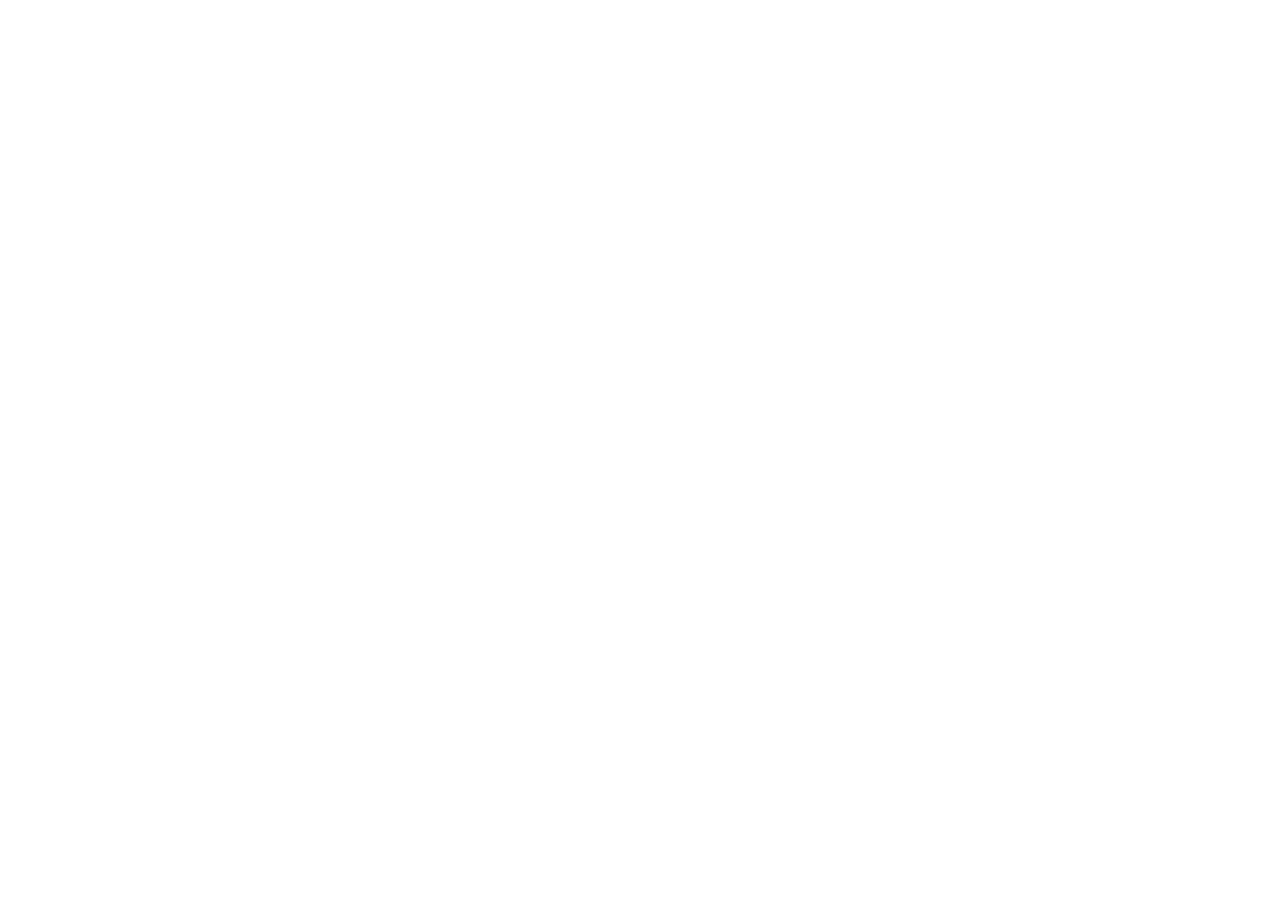
==== admin/index.html @ 66a8b77c "fix: rutas relativas para subdirectorio en GitHub Pages" ====
<!doctype html>
<html>
<head>
  <meta charset="utf-8" />
  <meta name="viewport" content="width=device-width, initial-scale=1.0" />
  <title>Admin — Lousbite</title>
  <style>
    body { font-family: -apple-system, BlinkMacSystemFont, 'Segoe UI', Roboto, sans-serif; margin: 0; }
  </style>
</head>
<body>
  <!-- Carga Decap CMS desde CDN -->
  <script src="https://unpkg.com/decap-cms@^3/dist/decap-cms.js"></script>
</body>
</html>
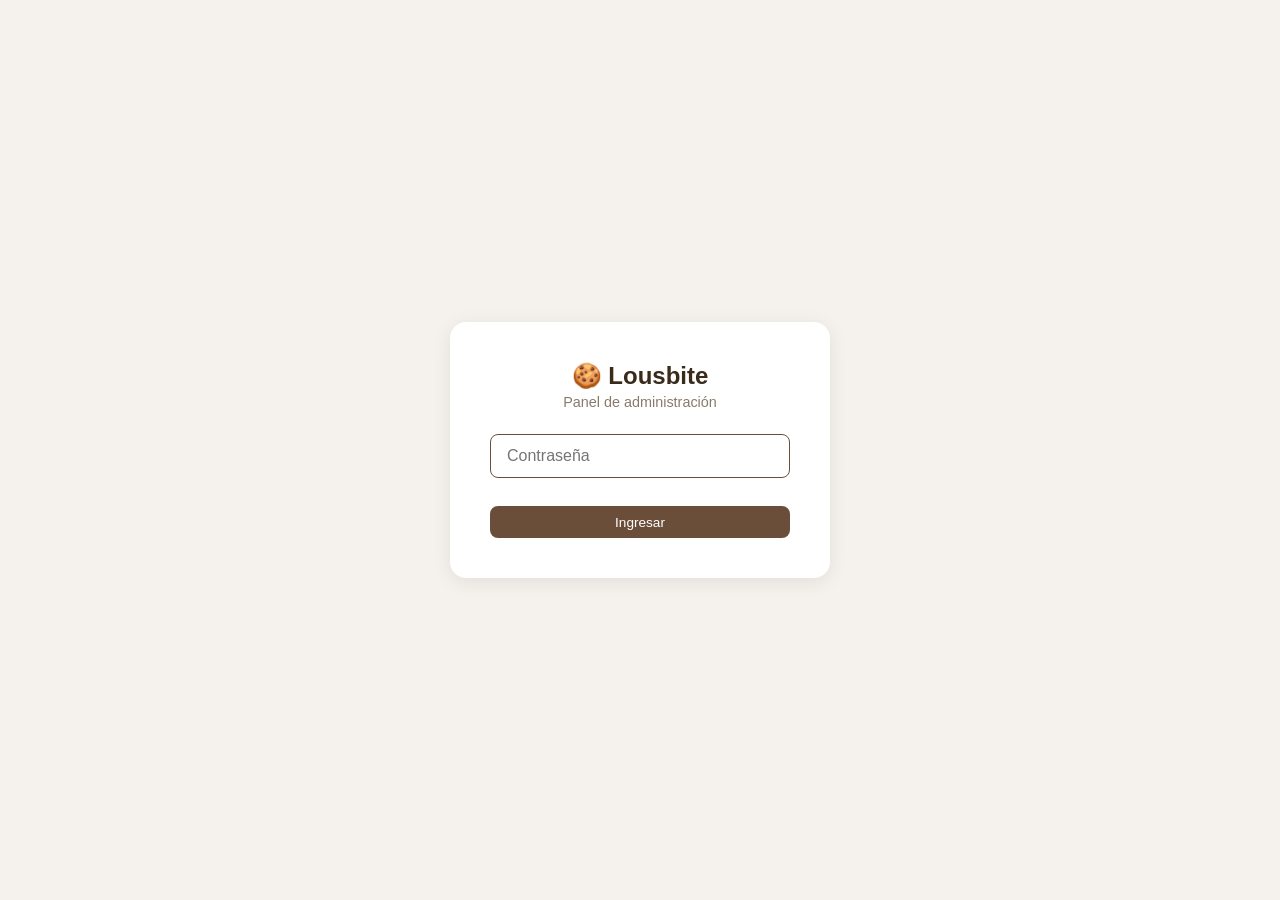
==== commit 239cf8b6: "fix: precios Q, campo texto, bug clr mostraba vacío" ====
--- a/admin/index.html
+++ b/admin/index.html
@@ -1,15 +1,812 @@
 <!doctype html>
-<html>
+<html lang="es">
 <head>
   <meta charset="utf-8" />
   <meta name="viewport" content="width=device-width, initial-scale=1.0" />
   <title>Admin — Lousbite</title>
   <style>
-    body { font-family: -apple-system, BlinkMacSystemFont, 'Segoe UI', Roboto, sans-serif; margin: 0; }
+    *, *::before, *::after { box-sizing: border-box; margin: 0; padding: 0; }
+    body {
+      font-family: -apple-system, BlinkMacSystemFont, 'Segoe UI', Roboto, sans-serif;
+      background: #f5f2ed;
+      color: #3a2a1a;
+      min-height: 100vh;
+    }
+    a { color: #6b4e3a; text-decoration: none; }
+    a:hover { text-decoration: underline; }
+
+    /* ─── Login ─── */
+    #login-screen {
+      display: flex; align-items: center; justify-content: center;
+      min-height: 100vh; padding: 1rem;
+    }
+    .login-box {
+      background: #fff; border-radius: 16px; padding: 2.5rem;
+      box-shadow: 0 4px 20px rgba(0,0,0,.08);
+      width: 100%; max-width: 380px; text-align: center;
+    }
+    .login-box h1 { font-size: 1.5rem; margin-bottom: .25rem; }
+    .login-box p { color: #8a7a6a; margin-bottom: 1.5rem; font-size: .9rem; }
+    .login-box input {
+      width: 100%; padding: .75rem 1rem; border: 1px solid #ddd;
+      border-radius: 8px; font-size: 1rem; margin-bottom: 1rem;
+    }
+    .login-box input:focus { outline: none; border-color: #6b4e3a; }
+    .login-box .error { color: #c0392b; font-size: .85rem; margin-bottom: .75rem; }
+
+    /* ─── App layout ─── */
+    #app { display: none; }
+    #app.visible { display: block; }
+
+    /* ─── Header ─── */
+    header {
+      background: #fff; padding: 1rem 1.5rem;
+      display: flex; align-items: center; justify-content: space-between;
+      border-bottom: 1px solid #e8e0d8; position: sticky; top: 0; z-index: 10;
+    }
+    header h2 { font-size: 1.2rem; font-weight: 600; }
+    header .user { display: flex; align-items: center; gap: .75rem; }
+    header .user span { color: #8a7a6a; font-size: .85rem; }
+    .btn-logout {
+      background: none; border: 1px solid #ddd; padding: .4rem .85rem;
+      border-radius: 6px; cursor: pointer; font-size: .8rem; color: #6b4e3a;
+    }
+    .btn-logout:hover { background: #f5f2ed; }
+
+    /* ─── Dashboard ─── */
+    .dashboard { max-width: 700px; margin: 2rem auto; padding: 0 1.5rem; }
+    .dashboard h3 { font-size: 1.1rem; color: #6b4e3a; margin-bottom: 1rem; }
+    .cards { display: flex; flex-direction: column; gap: .75rem; }
+    .card {
+      background: #fff; border-radius: 12px; padding: 1.25rem 1.5rem;
+      display: flex; align-items: center; justify-content: space-between;
+      cursor: pointer; border: 1px solid #e8e0d8;
+      transition: box-shadow .15s;
+    }
+    .card:hover { box-shadow: 0 2px 12px rgba(0,0,0,.06); }
+    .card-left { display: flex; align-items: center; gap: .75rem; }
+    .card-icon { font-size: 1.6rem; }
+    .card-title { font-weight: 600; font-size: 1rem; }
+    .card-desc { font-size: .82rem; color: #8a7a6a; }
+    .card-arrow { color: #bbb; font-size: 1.2rem; }
+
+    /* ─── Editor ─── */
+    .editor { max-width: 800px; margin: 1.5rem auto; padding: 0 1.5rem; }
+    .editor-top {
+      display: flex; align-items: center; justify-content: space-between;
+      margin-bottom: 1.25rem; flex-wrap: wrap; gap: .5rem;
+    }
+    .editor-top h3 { font-size: 1.1rem; }
+    .editor-actions { display: flex; gap: .5rem; }
+    .editor-status {
+      font-size: .82rem; color: #8a7a6a; padding: .35rem .75rem;
+      background: #f0ebe5; border-radius: 6px;
+    }
+    .editor-status.ok { background: #e8f5e9; color: #2e7d32; }
+    .editor-status.err { background: #fbe9e7; color: #c62828; }
+
+    /* ─── Items ─── */
+    .item {
+      background: #fff; border-radius: 10px; padding: 1rem 1.25rem;
+      margin-bottom: .6rem; border: 1px solid #eee;
+    }
+    .item-header {
+      display: flex; justify-content: space-between; align-items: center;
+      cursor: pointer;
+    }
+    .item-title { font-weight: 500; font-size: .95rem; }
+    .item-sub { font-size: .82rem; color: #8a7a6a; margin-top: 2px; }
+    .item-actions { display: flex; gap: .35rem; }
+    .item-actions button {
+      background: none; border: none; cursor: pointer; padding: .3rem .5rem;
+      border-radius: 4px; font-size: .82rem;
+    }
+    .item-actions .edit { color: #6b4e3a; }
+    .item-actions .edit:hover { background: #f5f2ed; }
+    .item-actions .del { color: #c0392b; }
+    .item-actions .del:hover { background: #fbe9e7; }
+
+    .item-form { display: none; margin-top: 1rem; padding-top: 1rem; border-top: 1px solid #eee; }
+    .item-form.open { display: block; }
+    .form-row { margin-bottom: .75rem; }
+    .form-row label { display: block; font-size: .82rem; color: #6b4e3a; font-weight: 500; margin-bottom: .25rem; }
+    .form-row input, .form-row textarea, .form-row select {
+      width: 100%; padding: .55rem .75rem; border: 1px solid #ddd;
+      border-radius: 6px; font-size: .9rem; font-family: inherit;
+    }
+    .form-row input:focus, .form-row textarea:focus, .form-row select:focus {
+      outline: none; border-color: #6b4e3a;
+    }
+    .form-row textarea { min-height: 60px; resize: vertical; }
+    .form-row input[type="checkbox"] { width: auto; }
+    .form-row .checkbox-label { display: flex; align-items: center; gap: .5rem; cursor: pointer; }
+    .form-row .checkbox-label input { margin: 0; }
+
+    /* ─── Buttons ─── */
+    .btn {
+      padding: .55rem 1.1rem; border: none; border-radius: 8px;
+      font-size: .85rem; font-weight: 500; cursor: pointer;
+      transition: background .15s;
+    }
+    .btn-primary { background: #6b4e3a; color: #fff; }
+    .btn-primary:hover { background: #5a3f2d; }
+    .btn-primary:disabled { opacity: .5; cursor: not-allowed; }
+    .btn-secondary { background: #eee; color: #3a2a1a; }
+    .btn-secondary:hover { background: #ddd; }
+    .btn-success { background: #2e7d32; color: #fff; }
+    .btn-success:hover { background: #1b5e20; }
+    .btn-outline { background: none; border: 1px solid #ddd; color: #6b4e3a; }
+    .btn-outline:hover { background: #f5f2ed; }
+
+    /* ─── Loading ─── */
+    .loading { text-align: center; padding: 3rem; color: #8a7a6a; }
+
+    /* ─── Toast ─── */
+    .toast {
+      position: fixed; bottom: 1.5rem; right: 1.5rem;
+      background: #3a2a1a; color: #fff; padding: .75rem 1.25rem;
+      border-radius: 8px; font-size: .85rem; z-index: 100;
+      opacity: 0; transform: translateY(10px);
+      transition: all .2s; pointer-events: none;
+    }
+    .toast.show { opacity: 1; transform: translateY(0); }
+    .toast.ok { background: #2e7d32; }
+    .toast.err { background: #c0392b; }
+
+    /* ─── Empty state ─── */
+    .empty { text-align: center; padding: 2rem; color: #8a7a6a; font-size: .9rem; }
   </style>
 </head>
 <body>
-  <!-- Carga Decap CMS desde CDN -->
-  <script src="https://unpkg.com/decap-cms@^3/dist/decap-cms.js"></script>
+
+<!-- ─── Login ─── -->
+<div id="login-screen">
+  <div class="login-box">
+    <h1>🍪 Lousbite</h1>
+    <p>Panel de administración</p>
+    <input type="password" id="password-input" placeholder="Contraseña" autofocus />
+    <div class="error" id="login-error"></div>
+    <button class="btn btn-primary" id="login-btn" style="width:100%">Ingresar</button>
+  </div>
+</div>
+
+<!-- ─── App ─── -->
+<div id="app">
+  <header>
+    <h2>🍪 Lousbite</h2>
+    <div class="user">
+      <span id="status-text">Listo</span>
+      <button class="btn-logout" id="logout-btn">Salir</button>
+    </div>
+  </header>
+
+  <div id="dashboard-view" class="dashboard">
+    <h3>¿Qué querés editar?</h3>
+    <div class="cards" id="cards-container"></div>
+  </div>
+
+  <div id="editor-view" class="editor" style="display:none">
+    <div class="editor-top">
+      <div>
+        <a href="#" id="back-link" style="font-size:.82rem;color:#8a7a6a">← Volver</a>
+        <h3 id="editor-title" style="margin-top:.25rem"></h3>
+      </div>
+      <div class="editor-actions">
+        <span class="editor-status" id="editor-status"></span>
+        <button class="btn btn-outline" id="add-btn">+ Agregar</button>
+        <button class="btn btn-primary" id="save-btn">💾 Guardar</button>
+      </div>
+    </div>
+    <div id="items-container"></div>
+    <div class="loading" id="editor-loading">Cargando...</div>
+  </div>
+</div>
+
+<!-- ─── Toast ─── -->
+<div class="toast" id="toast"></div>
+
+<!-- ─── File input oculto para subir imágenes ─── -->
+<input type="file" id="file-input" accept="image/*" style="display:none" />
+
+<script>
+const API = 'https://lousbite-admin.andululze.workers.dev';
+
+const COLLECTIONS = {
+  productos: {
+    label: 'Productos',
+    icon: '📦',
+    desc: 'Catálogo de productos',
+    fields: [
+      { name: 'id', label: 'ID', type: 'number' },
+      { name: 'nombre', label: 'Nombre', type: 'string', required: true },
+      { name: 'descripcion', label: 'Descripción', type: 'text' },
+      { name: 'precio', label: 'Precio (Q)', type: 'string' },
+      { name: 'imagen_url', label: 'Imagen', type: 'string', widget: 'image' },
+      { name: 'disponible', label: 'Disponible', type: 'boolean' },
+    ],
+  },
+  posts: {
+    label: 'Posts',
+    icon: '📝',
+    desc: 'Timeline de la página principal',
+    fields: [
+      { name: 'id', label: 'ID', type: 'number' },
+      { name: 'imagen_url', label: 'Imagen', type: 'string', widget: 'image' },
+      { name: 'texto', label: 'Texto', type: 'text' },
+      { name: 'precio', label: 'Precio (Q)', type: 'string' },
+      { name: 'fecha_publicacion', label: 'Fecha', type: 'date', required: true },
+    ],
+  },
+  calendario: {
+    label: 'Calendario',
+    icon: '📅',
+    desc: 'Días de venta y eventos',
+    fields: [
+      { name: 'id', label: 'ID', type: 'number' },
+      { name: 'fecha', label: 'Fecha', type: 'date', required: true },
+      {
+        name: 'tipo', label: 'Tipo', type: 'select',
+        options: [
+          { value: 'venta', label: '💚 Venta' },
+          { value: 'especial', label: '💛 Especial' },
+          { value: 'feriado', label: '❤️ Feriado / Sin venta' },
+        ],
+      },
+      { name: 'descripcion', label: 'Descripción', type: 'string' },
+    ],
+  },
+};
+
+// ─── State ───
+let currentCollection = null;
+let items = [];
+let sha = null;
+let password = sessionStorage.getItem('lousbite_pass') || '';
+
+// ─── DOM refs ───
+const loginScreen = document.getElementById('login-screen');
+const app = document.getElementById('app');
+const passInput = document.getElementById('password-input');
+const loginError = document.getElementById('login-error');
+const loginBtn = document.getElementById('login-btn');
+const logoutBtn = document.getElementById('logout-btn');
+const backLink = document.getElementById('back-link');
+const editorTitle = document.getElementById('editor-title');
+const editorStatus = document.getElementById('editor-status');
+const cardsContainer = document.getElementById('cards-container');
+const itemsContainer = document.getElementById('items-container');
+const editorLoading = document.getElementById('editor-loading');
+const dashboardView = document.getElementById('dashboard-view');
+const editorView = document.getElementById('editor-view');
+const statusText = document.getElementById('status-text');
+const addBtn = document.getElementById('add-btn');
+const saveBtn = document.getElementById('save-btn');
+const toastEl = document.getElementById('toast');
+
+// ─── Helpers ───
+function showToast(msg, type = 'ok') {
+  toastEl.textContent = msg;
+  toastEl.className = `toast ${type} show`;
+  setTimeout(() => toastEl.classList.remove('show'), 2500);
+}
+
+function setStatus(text, cls = '') {
+  statusText.textContent = text;
+}
+
+function clr(val) {
+  if (val === undefined || val === null) return '';
+  if (typeof val === 'boolean') return val ? '✅ Sí' : '❌ No';
+  return String(val);
+}
+
+// ─── API ───
+async function api(path, opts = {}) {
+  const res = await fetch(API + path, {
+    headers: {
+      'Content-Type': 'application/json',
+      Authorization: 'Bearer ' + password,
+      ...opts.headers,
+    },
+    ...opts,
+  });
+  return res;
+}
+
+// ─── Login ───
+async function doLogin() {
+  const pwd = passInput.value;
+  loginError.textContent = '';
+  loginBtn.disabled = true;
+  loginBtn.textContent = 'Ingresando...';
+
+  try {
+    const res = await api('/api/login', {
+      method: 'POST',
+      body: JSON.stringify({ password: pwd }),
+    });
+    const data = await res.json();
+
+    if (!data.success) {
+      loginError.textContent = data.error || 'Error al iniciar sesión';
+      loginBtn.disabled = false;
+      loginBtn.textContent = 'Ingresar';
+      return;
+    }
+
+    password = pwd;
+    sessionStorage.setItem('lousbite_pass', password);
+    loginScreen.style.display = 'none';
+    app.classList.add('visible');
+    showDashboard();
+  } catch (e) {
+    loginError.textContent = 'Error de conexión con el servidor';
+    loginBtn.disabled = false;
+    loginBtn.textContent = 'Ingresar';
+  }
+}
+
+passInput.addEventListener('keydown', e => { if (e.key === 'Enter') doLogin(); });
+loginBtn.addEventListener('click', doLogin);
+
+logoutBtn.addEventListener('click', () => {
+  password = '';
+  sessionStorage.removeItem('lousbite_pass');
+  app.classList.remove('visible');
+  loginScreen.style.display = 'flex';
+  passInput.value = '';
+  passInput.focus();
+});
+
+// ─── Dashboard ───
+function showDashboard() {
+  currentCollection = null;
+  dashboardView.style.display = 'block';
+  editorView.style.display = 'none';
+  setStatus('Listo');
+
+  cardsContainer.innerHTML = '';
+  for (const [key, col] of Object.entries(COLLECTIONS)) {
+    const card = document.createElement('div');
+    card.className = 'card';
+    card.innerHTML = `
+      <div class="card-left">
+        <span class="card-icon">${col.icon}</span>
+        <div>
+          <div class="card-title">${col.label}</div>
+          <div class="card-desc">${col.desc}</div>
+        </div>
+      </div>
+      <span class="card-arrow">→</span>
+    `;
+    card.addEventListener('click', () => openEditor(key));
+    cardsContainer.appendChild(card);
+  }
+}
+
+// ─── Editor ───
+async function openEditor(key) {
+  currentCollection = key;
+  const col = COLLECTIONS[key];
+  dashboardView.style.display = 'none';
+  editorView.style.display = 'block';
+  editorTitle.textContent = `${col.icon} ${col.label}`;
+  itemsContainer.innerHTML = '';
+  editorLoading.style.display = 'block';
+  editorStatus.textContent = 'Cargando...';
+  editorStatus.className = 'editor-status';
+  saveBtn.disabled = true;
+  addBtn.disabled = true;
+  setStatus(`Cargando ${col.label}...`);
+
+  try {
+    const res = await api(`/api/data/${key}`);
+    const data = await res.json();
+
+    if (!res.ok) {
+      showToast(data.error || 'Error al cargar', 'err');
+      editorLoading.style.display = 'none';
+      editorStatus.textContent = 'Error';
+      editorStatus.className = 'editor-status err';
+      setStatus('Error');
+      return;
+    }
+
+    items = data.data?.lista || [];
+    sha = data.sha || null;
+    if (key === 'calendario') {
+      renderCalendario();
+      addBtn.style.display = 'none';
+    } else {
+      renderItems();
+      addBtn.style.display = '';
+    }
+    editorLoading.style.display = 'none';
+    editorStatus.textContent = `${items.length} ${key === 'calendario' ? 'fecha(s)' : 'item(s)'}`;
+    editorStatus.className = 'editor-status ok';
+    saveBtn.disabled = false;
+    addBtn.disabled = currentCollection === 'calendario';
+    setStatus('Listo');
+  } catch (e) {
+    showToast('Error de conexión', 'err');
+    editorLoading.style.display = 'none';
+    editorStatus.textContent = 'Error';
+    editorStatus.className = 'editor-status err';
+  }
+}
+
+backLink.addEventListener('click', e => {
+  e.preventDefault();
+  showDashboard();
+});
+
+// ─── Render Items ───
+function renderItems() {
+  const col = COLLECTIONS[currentCollection];
+  if (!col) return;
+  itemsContainer.innerHTML = '';
+
+  if (items.length === 0) {
+    itemsContainer.innerHTML = '<div class="empty">No hay items todavía. Hacé clic en "+ Agregar"</div>';
+    return;
+  }
+
+  items.forEach((item, idx) => {
+    const div = document.createElement('div');
+    div.className = 'item';
+
+    // title
+    const titleField = col.fields.find(f => f.name === 'nombre' || f.name === 'fecha');
+    const title = titleField ? clr(item[titleField.name]) : `#${item.id || idx + 1}`;
+    const sub = item.nombre ? '' : (item.texto ? item.texto.slice(0, 60) + (item.texto.length > 60 ? '...' : '') : '');
+
+    div.innerHTML = `
+      <div class="item-header" data-idx="${idx}">
+        <div>
+          <div class="item-title">${title || `Item #${idx + 1}`}</div>
+          ${sub ? `<div class="item-sub">${sub}</div>` : ''}
+        </div>
+        <div class="item-actions">
+          <button class="edit" data-idx="${idx}">✏️ Editar</button>
+          <button class="del" data-idx="${idx}">🗑️</button>
+        </div>
+      </div>
+      <div class="item-form" data-idx="${idx}"></div>
+    `;
+
+    // Form
+    const form = div.querySelector('.item-form');
+    form.innerHTML = col.fields.map(f => {
+      const val = item[f.name];
+      if (f.type === 'boolean') {
+        return `<div class="form-row">
+          <label class="checkbox-label">
+            <input type="checkbox" name="${f.name}" ${val ? 'checked' : ''} />
+            ${f.label}
+          </label>
+        </div>`;
+      }
+      if (f.type === 'select') {
+        const opts = f.options.map(o =>
+          `<option value="${o.value}" ${val === o.value ? 'selected' : ''}>${o.label}</option>`
+        ).join('');
+        return `<div class="form-row">
+          <label for="f-${idx}-${f.name}">${f.label}</label>
+          <select id="f-${idx}-${f.name}" name="${f.name}">${opts}</select>
+        </div>`;
+      }
+      if (f.type === 'text') {
+        return `<div class="form-row">
+          <label for="f-${idx}-${f.name}">${f.label}</label>
+          <textarea id="f-${idx}-${f.name}" name="${f.name}">${clr(val)}</textarea>
+        </div>`;
+      }
+      if (f.type === 'number') {
+        return `<div class="form-row">
+          <label for="f-${idx}-${f.name}">${f.label}</label>
+          <input type="number" id="f-${idx}-${f.name}" name="${f.name}" value="${clr(val)}" step="${f.step || '1'}" />
+        </div>`;
+      }
+      if (f.type === 'date') {
+        return `<div class="form-row">
+          <label for="f-${idx}-${f.name}">${f.label}</label>
+          <input type="date" id="f-${idx}-${f.name}" name="${f.name}" value="${clr(val)}" />
+        </div>`;
+      }
+      if (f.widget === 'image') {
+        return `<div class="form-row">
+          <label for="f-${idx}-${f.name}">${f.label}</label>
+          <div style="display:flex;gap:.5rem">
+            <input type="text" id="f-${idx}-${f.name}" name="${f.name}" value="${clr(val).replace(/"/g, '&quot;')}" style="flex:1" placeholder="URL o subí una imagen" />
+            <button type="button" class="btn btn-outline upload-btn" data-idx="${idx}" data-field="${f.name}" style="white-space:nowrap">📁 Subir</button>
+          </div>
+        </div>`;
+      }
+      return `<div class="form-row">
+        <label for="f-${idx}-${f.name}">${f.label}</label>
+        <input type="text" id="f-${idx}-${f.name}" name="${f.name}" value="${clr(val).replace(/"/g, '&quot;')}" />
+      </div>`;
+    }).join('');
+
+    // Toggle form
+    const header = div.querySelector('.item-header');
+    header.addEventListener('click', e => {
+      if (e.target.closest('.item-actions')) return;
+      form.classList.toggle('open');
+    });
+
+    // Edit button
+    div.querySelector('.edit').addEventListener('click', e => {
+      e.stopPropagation();
+      form.classList.toggle('open');
+    });
+
+    // Delete button
+    div.querySelector('.del').addEventListener('click', e => {
+      e.stopPropagation();
+      if (!confirm(`¿Eliminar "${title || `item #${idx + 1}`}"?`)) return;
+      items.splice(idx, 1);
+      renderItems();
+      editorStatus.textContent = `${items.length} item(s) · sin guardar`;
+      setStatus('Hay cambios sin guardar');
+    });
+
+    itemsContainer.appendChild(div);
+  });
+}
+
+// ─── Calendario visual ───
+function renderCalendario() {
+  const meses = ['Enero', 'Febrero', 'Marzo', 'Abril', 'Mayo', 'Junio',
+    'Julio', 'Agosto', 'Setiembre', 'Octubre', 'Noviembre', 'Diciembre'];
+
+  let calMes = new Date().getMonth();
+  let calAnio = new Date().getFullYear();
+
+  function buildCal() {
+    const diasSemana = ['Dom', 'Lun', 'Mar', 'Mié', 'Jue', 'Vie', 'Sáb'];
+    const primerDia = new Date(calAnio, calMes, 1);
+    const ultimoDia = new Date(calAnio, calMes + 1, 0);
+    const diasEnMes = ultimoDia.getDate();
+    const diaInicio = primerDia.getDay();
+
+    let html = `
+      <div style="display:flex;justify-content:space-between;align-items:center;margin-bottom:1rem;gap:.5rem;flex-wrap:wrap">
+        <button class="btn btn-outline" id="cal-prev">← ${meses[(calMes + 11) % 12]}</button>
+        <strong style="font-size:1.1rem">${meses[calMes]} ${calAnio}</strong>
+        <button class="btn btn-outline" id="cal-next">${meses[(calMes + 1) % 12]} →</button>
+      </div>
+      <div style="display:grid;grid-template-columns:repeat(7,1fr);gap:4px;margin-bottom:4px">
+        ${diasSemana.map(d => `<div style="text-align:center;font-size:.78rem;color:#8a7a6a;padding:.25rem 0">${d}</div>`).join('')}
+      </div>
+      <div style="display:grid;grid-template-columns:repeat(7,1fr);gap:4px">
+    `;
+
+    for (let i = 0; i < diaInicio; i++) html += '<div></div>';
+
+    for (let dia = 1; dia <= diasEnMes; dia++) {
+      const fechaStr = `${calAnio}-${String(calMes + 1).padStart(2, '0')}-${String(dia).padStart(2, '0')}`;
+      const entrada = items.find(d => d.fecha?.substring(0, 10) === fechaStr);
+
+      let bg = '#f5f2ed';
+      let label = '';
+      let tipo = entrada?.tipo || '';
+
+      if (tipo === 'venta') { bg = '#c8e6c9'; label = '💚'; }
+      else if (tipo === 'especial') { bg = '#fff9c4'; label = '💛'; }
+      else if (tipo === 'feriado') { bg = '#ffcdd2'; label = '❤️'; }
+
+      const desc = entrada?.descripcion ? entrada.descripcion : '';
+      html += `<div class="cal-day" data-fecha="${fechaStr}" data-tipo="${tipo}"
+        style="aspect-ratio:1;background:${bg};border-radius:8px;display:flex;flex-direction:column;align-items:center;justify-content:center;cursor:pointer;font-size:.85rem;font-weight:500;border:2px solid transparent"
+        title="${desc || fechaStr}">
+        <span>${dia}</span>
+        ${label ? `<span style="font-size:.75rem;line-height:1">${label}</span>` : ''}
+      </div>`;
+    }
+
+    html += '</div>';
+
+    // Leyenda
+    html += `
+      <div style="display:flex;gap:1rem;margin-top:1rem;flex-wrap:wrap;font-size:.82rem">
+        <span style="display:flex;align-items:center;gap:.3rem"><span style="display:inline-block;width:14px;height:14px;background:#c8e6c9;border-radius:3px"></span> Venta</span>
+        <span style="display:flex;align-items:center;gap:.3rem"><span style="display:inline-block;width:14px;height:14px;background:#fff9c4;border-radius:3px"></span> Especial</span>
+        <span style="display:flex;align-items:center;gap:.3rem"><span style="display:inline-block;width:14px;height:14px;background:#ffcdd2;border-radius:3px"></span> Sin venta</span>
+        <span style="display:flex;align-items:center;gap:.3rem"><span style="display:inline-block;width:14px;height:14px;background:#f5f2ed;border-radius:3px;border:1px solid #ddd"></span> Sin definir</span>
+      </div>
+      <p style="font-size:.8rem;color:#8a7a6a;margin-top:.5rem">💡 Hacé clic en un día para cambiar: vacío → 💚 Venta → 💛 Especial → ❤️ Sin venta → vacío</p>
+    `;
+
+    itemsContainer.innerHTML = html;
+
+    // Clicks en días
+    document.querySelectorAll('.cal-day').forEach(el => {
+      el.addEventListener('click', () => {
+        const fecha = el.dataset.fecha;
+        const tipoActual = el.dataset.tipo;
+        let newTipo;
+        if (!tipoActual) newTipo = 'venta';
+        else if (tipoActual === 'venta') newTipo = 'especial';
+        else if (tipoActual === 'especial') newTipo = 'feriado';
+        else newTipo = '';
+
+        const idx = items.findIndex(d => d.fecha?.substring(0, 10) === fecha);
+
+        if (!newTipo) {
+          if (idx !== -1) items.splice(idx, 1);
+        } else {
+          const maxId = items.length > 0 ? Math.max(...items.map(i => i.id || 0)) : 0;
+          if (idx !== -1) {
+            items[idx].tipo = newTipo;
+          } else {
+            items.push({ id: maxId + 1, fecha, tipo: newTipo, descripcion: '' });
+          }
+        }
+
+        editorStatus.textContent = `${items.length} fecha(s) · sin guardar`;
+        setStatus('Hay cambios sin guardar');
+        buildCal();
+      });
+    });
+
+    document.getElementById('cal-prev')?.addEventListener('click', () => {
+      calMes--; if (calMes < 0) { calMes = 11; calAnio--; }
+      buildCal();
+    });
+    document.getElementById('cal-next')?.addEventListener('click', () => {
+      calMes++; if (calMes > 11) { calMes = 0; calAnio++; }
+      buildCal();
+    });
+  }
+
+  buildCal();
+}
+
+// ─── Add Item ───
+addBtn.addEventListener('click', () => {
+  const col = COLLECTIONS[currentCollection];
+  if (!col) return;
+  const empty = {};
+  col.fields.forEach(f => {
+    if (f.type === 'boolean') empty[f.name] = true;
+    else if (f.type === 'number') empty[f.name] = null;
+    else empty[f.name] = '';
+  });
+  if (col.fields.some(f => f.name === 'id')) {
+    empty.id = items.length > 0 ? Math.max(...items.map(i => i.id || 0)) + 1 : 1;
+  }
+  items.push(empty);
+  renderItems();
+  // Auto-open last item
+  const lastForm = itemsContainer.querySelector('.item:last-child .item-form');
+  if (lastForm) lastForm.classList.add('open');
+  editorStatus.textContent = `${items.length} item(s) · sin guardar`;
+  setStatus('Hay cambios sin guardar');
+});
+
+// ─── Save ───
+saveBtn.addEventListener('click', async () => {
+  const col = COLLECTIONS[currentCollection];
+  if (!col) return;
+
+  // Collect form data
+  const forms = itemsContainer.querySelectorAll('.item-form');
+  forms.forEach((form, idx) => {
+    if (idx >= items.length) return;
+    col.fields.forEach(f => {
+      const el = form.querySelector(`[name="${f.name}"]`);
+      if (!el) return;
+      if (f.type === 'boolean') items[idx][f.name] = el.checked;
+      else if (f.type === 'number') items[idx][f.name] = el.value ? parseFloat(el.value) : null;
+      else items[idx][f.name] = el.value;
+    });
+  });
+
+  saveBtn.disabled = true;
+  saveBtn.textContent = 'Guardando...';
+  setStatus('Guardando...');
+
+  try {
+    const res = await api(`/api/data/${currentCollection}`, {
+      method: 'POST',
+      body: JSON.stringify({ data: { lista: items }, sha }),
+    });
+    const data = await res.json();
+
+    if (!data.success) {
+      showToast(data.error || 'Error al guardar', 'err');
+      setStatus('Error al guardar');
+      saveBtn.disabled = false;
+      saveBtn.textContent = '💾 Guardar';
+      return;
+    }
+
+    sha = data.sha || sha;
+    showToast('✅ Guardado correctamente');
+    editorStatus.textContent = `${items.length} item(s)`;
+    setStatus('Listo');
+    saveBtn.disabled = false;
+    saveBtn.textContent = '💾 Guardar';
+  } catch (e) {
+    showToast('Error de conexión', 'err');
+    setStatus('Error');
+    saveBtn.disabled = false;
+    saveBtn.textContent = '💾 Guardar';
+  }
+});
+
+// ─── Subir imagen ───
+let uploadTarget = null; // { idx, field }
+
+const fileInput = document.getElementById('file-input');
+
+itemsContainer.addEventListener('click', e => {
+  const btn = e.target.closest('.upload-btn');
+  if (!btn) return;
+  uploadTarget = { idx: parseInt(btn.dataset.idx), field: btn.dataset.field };
+  fileInput.click();
+});
+
+fileInput.addEventListener('change', async () => {
+  const file = fileInput.files[0];
+  if (!file || !uploadTarget) return;
+
+  // Leer archivo como base64
+  const reader = new FileReader();
+  reader.onload = async () => {
+    const base64 = reader.result.split(',')[1]; // sacar "data:image/...;base64,"
+
+    setStatus('Subiendo imagen...');
+    try {
+      const res = await api('/api/upload', {
+        method: 'POST',
+        body: JSON.stringify({ filename: file.name, content: base64 }),
+      });
+      const data = await res.json();
+      if (!data.success) {
+        showToast(data.error || 'Error al subir', 'err');
+        setStatus('Error');
+        return;
+      }
+
+      // Llenar el campo URL
+      const input = document.querySelector(
+        `.item:nth-child(${uploadTarget.idx + 1}) .item-form input[name="${uploadTarget.field}"]`
+      );
+      if (input) input.value = data.url;
+      showToast('✅ Imagen subida');
+      setStatus('Imagen lista');
+    } catch (e) {
+      showToast('Error de conexión al subir', 'err');
+      setStatus('Error');
+    }
+  };
+  reader.readAsDataURL(file);
+  fileInput.value = '';
+});
+
+// ─── Init ───
+if (password) {
+  // Try to login with stored password
+  (async () => {
+    try {
+      const res = await api('/api/login', {
+        method: 'POST',
+        body: JSON.stringify({ password }),
+      });
+      const data = await res.json();
+      if (data.success) {
+        loginScreen.style.display = 'none';
+        app.classList.add('visible');
+        showDashboard();
+        return;
+      }
+    } catch (_) {}
+    sessionStorage.removeItem('lousbite_pass');
+    password = '';
+  })();
+}
+</script>
 </body>
 </html>
